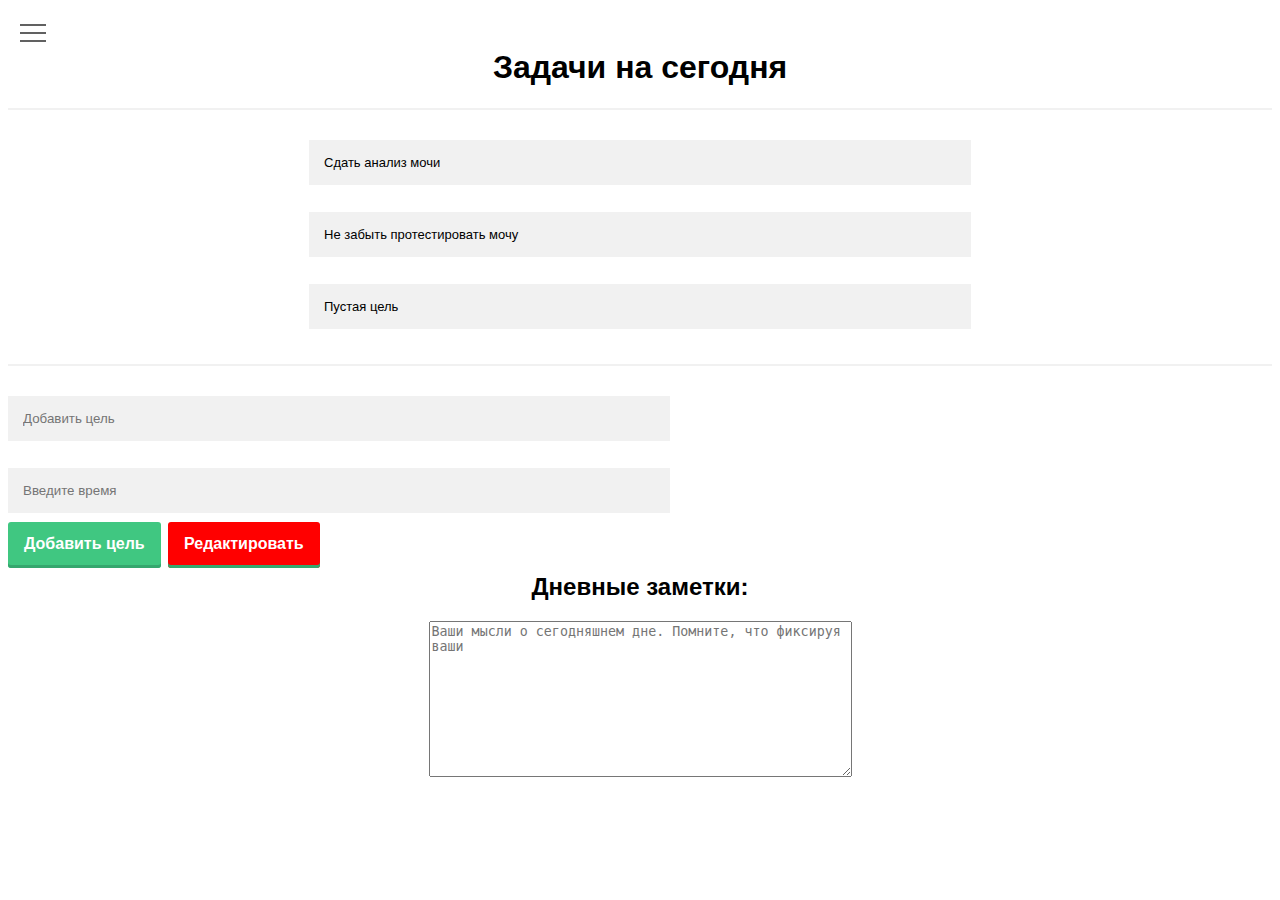
==== day.html @ 901cf3e3 "First upload" ====
<!DOCTYPE html>
<html>
	<head>
		<meta http-equiv="Content-Type" content="text/html; charset=utf-8">
        <link href="style.css" rel="stylesheet">
        <title>Планы на месяц</title>
	</head>
	<body>
        <div class="hamburger-menu">
            <input id="menu__toggle" type="checkbox" />
            <label class="menu__btn" for="menu__toggle">
              <span></span>
            </label>
            <ul class="menu__box">
              <li><a class="menu__item" href="index.php">Планы на год</a></li>
              <li><a class="menu__item" href="page.php">Планы на месяц</a></li>
              <li><a class="menu__item" href="hhtp:">Планы на неделю</a></li>
              <li><a class="menu__item" href="community.php">Планы на день</a></li>
              <li><a class="menu__item" href="tarif.html">Настройки и поддержка </a></li>
            </ul>
         </div>
         <h1 class="text">Задачи на сегодня</h1>
        <hr>
         <ul class="flex-container">
            <li class="half">Сдать анализ мочи</li>
            <li class="half">Не забыть протестировать мочу</li>
            <li class="half">Пустая цель</li>
        </ul>
         <input type="checkbox" name="t1" id="t1"/>
             <label for="t1"></label>
        <hr>
        <form>
            <input type="task" placeholder="Добавить цель" name="email" required>
						<input type="task" placeholder="Введите время" name="email" required>
        </form>
        <div class="block"><a href="registration.html" class="button7">Добавить цель</a></div>
        <div class="block right"><a href="add_target.php" class="button8">Редактировать</a></div>
         <h2 class="text">Дневные заметки:</h2>
         <form class="text">
             <textarea name="message" cols="50" rows="10" placeholder="Ваши мысли о сегодняшнем дне. Помните, что фиксируя ваши"></textarea>
         </form>
    </body>
</html>
---- style.css ----
body{
    font-family: sans-serif;
}
.text{
    text-align: center;
}
.block{
    display:block;
    margin-left: auto;
    margin-right: auto;
}
.button7 {
  text-align: center;
  font-weight: 700;
  color: white;
  text-decoration: none;
  padding: .8em 1em calc(.8em + 3px);
  border-radius: 3px;
  background: rgb(64,199,129);
  box-shadow: 0 -3px rgb(53,167,110) inset;
  transition: 0.2s;
}
.button7:hover { background: rgb(53, 167, 110); }
.button7:active {
  background: rgb(33,147,90);
  box-shadow: 0 3px rgb(33,147,90) inset;
}
.button8 {
  text-align: center;
  font-weight: 700;
  color: white;
  text-decoration: none;
  padding: .8em 1em calc(.8em + 3px);
  border-radius: 3px;
  background: red;
  box-shadow: 0 -3px rgb(53,167,110) inset;
  transition: 0.2s;
}
a.button8:hover { background: rgb(53, 167, 110); }
a.button8:active {
  background: crimson;
  box-shadow: 0 3px rgb(33,147,90) inset;
}
/* Registration */
.container {
  padding: 16px;
}

/* Full-width input fields */
input[type=text], input[type=password] {
  width: 100%;
  padding: 15px;
  margin: 5px 0 22px 0;
  display: inline-block;
  border: none;
  background: #f1f1f1;
}

input[type=text]:focus, input[type=password]:focus {
  background-color: #ddd;
  outline: none;
}

/* Overwrite default styles of hr */
hr {
  border: 1px solid #f1f1f1;
  margin-bottom: 25px;
}

/* Set a style for the submit/register button */
.registerbtn {
  background-color: #4CAF50;
  color: white;
  padding: 16px 20px;
  margin: 8px 0;
  border: none;
  cursor: pointer;
  width: 100%;
  opacity: 0.9;
}

.registerbtn:hover {
  opacity:1;
}

/* Add a blue text color to links */
a {
  color: dodgerblue;
}

/* Set a grey background color and center the text of the "sign in" section */
.signin {
  background-color: #f1f1f1;
  text-align: center;
}
.right{
    margin-left: 160px;
    margin-top: -18px;
}
#menu__toggle {
  opacity: 0;
}
/* стилизуем кнопку */
.menu__btn {
  display: flex; /* используем flex для центрирования содержимого */
  align-items: center;  /* центрируем содержимое кнопки */
  position: fixed;
  top: 20px;
  left: 20px;
  width: 26px;
  height: 26px;
  cursor: pointer;
  z-index: 1;
}
/* добавляем "гамбургер" */
.menu__btn > span,
.menu__btn > span::before,
.menu__btn > span::after {
  display: block;
  position: absolute;
  width: 100%;
  height: 2px;
  background-color: #616161;
}
.menu__btn > span::before {
  content: '';
  top: -8px;
}
.menu__btn > span::after {
  content: '';
  top: 8px;
}
/* контейнер меню */
.menu__box {
  display: block;
  position: fixed;
  visibility: hidden;
  top: 0;
  left: -100%;
  width: 300px;
  height: 100%;
  margin: 0;
  padding: 80px 0;
  list-style: none;
  text-align: center;
  background-color: white;
  box-shadow: 1px 0px 6px rgba(0, 0, 0, .2);
}
#menu__toggle:checked ~ .menu__btn > span {
  transform: rotate(45deg);
}
#menu__toggle:checked ~ .menu__btn > span::before {
  top: 0;
  transform: rotate(0);
}
#menu__toggle:checked ~ .menu__btn > span::after {
  top: 0;
  transform: rotate(90deg);
}
#menu__toggle:checked ~ .menu__box {
  visibility: visible;
  left: 0;
}
/* элементы меню */
.menu__item {
  display: block;
  padding: 12px 24px;
  color: #333;
  font-family: 'Roboto', sans-serif;
  font-size: 20px;
  font-weight: 600;
  text-decoration: none;
}
.menu__item:hover {
  background-color: #CFD8DC;
}
.flex-container{
    display: flex;
    flex-flow: row wrap;
    justify-content: space-around;
    font-size: 13px;
    padding: 0;
    list-style: none;
}
.flex-item{
   width: 100%;
  padding: 15px;
  margin: 5px 0 22px 0;
  display: inline-block;
  border: none;
  background: #f1f1f1;
}
.grid{
    margin-top: 50px;
    display: grid;
    max-width: 1050px;
    grid-template-columns: repeat(6, 150px);
    grid-template-rows: repeat(6, 150px);
}
.grid-item{
    border: 1px solid black;
}
.grid-item:hover{
    background-color: gold;
    align-content: center;
}
.active-day{
    border: 6px solid gold;
}
.align-grid{
    display: grid;
    align-items: center;
}
[id^=c]{
    display: none;
}
[id^=c] + label{
    display: block;
    width: 100%;
    height: 85%;
    text-align: center;
    position: relative;
}
[id^=c] + label:before{
    content: '';
    position: absolute; top: 0; left: 0;
    width: 100%;
    height: 100%;
    background: green;
    -webkit-clip-path: polygon(45% 64%, 84% 14%, 100% 28%, 47% 100%, 0 49%, 15% 32%);
clip-path: polygon(45% 64%, 84% 14%, 100% 28%, 47% 100%, 0 49%, 15% 32%);
    -webkit-transform: scale(0);
    transform: scale(0);
    -webkit-transition: transform .3s;
    transition: transform .3s;
}
[id^=c]:checked + label:before{
    -webkit-transform: scale(1);
    transform: scale(1);
}

.half{
  width: 50%;
  padding: 15px;
  margin: 5px 0 22px 0;
  display: inline-block;
  border: none;
  background: #f1f1f1;
}
.half:hover{
  text-decoration: line-through;
  color: green;
    cursor:pointer;
}
[id^=t]{
    display: none;
}
[id^=t] + label{
    display: block;
    width: 100%;
    height: 85%;
    text-align: center;
    position: relative;
}
[id^=t] + label:before{
    content: '';
    position: absolute; top: 0; left: 0;
    width: 100%;
    height: 100%;
    background: green;
    -webkit-clip-path: polygon(45% 64%, 84% 14%, 100% 28%, 47% 100%, 0 49%, 15% 32%);
clip-path: polygon(45% 64%, 84% 14%, 100% 28%, 47% 100%, 0 49%, 15% 32%);
    -webkit-transform: scale(0);
    transform: scale(0);
    -webkit-transition: transform .3s;
    transition: transform .3s;
}
[id^=t]:checked + label:before{
    -webkit-transform: scale(1);
    transform: scale(1);
}
input[type=task] {
  width: 50%;
  margin-left: auto;
  padding: 15px;
  margin: 5px 0 22px 0;
  display: inline-block;
  border: none;
  background: #f1f1f1;
}
.center-task{
    display: grid;
}
.card{
    display:block;
    background-color: goldenrod;
    width: 30%;
    margin-left: auto;
    margin-right: auto;

}
.Iam {
  padding: 2em 5em;
  font: normal 40px/50px Montserrat, sans-serif;
  color: #999;
}
.Iam p {
  height: 50px;
  float: left;
  margin-right: 0.3em;
}
.Iam b {
  float: left;
  overflow: hidden;
  position: relative;
  height: 50px;
  top: 40px;
}
.Iam .innerIam {
  display: inline-block;
  color: #e74c3c;
  position: relative;
  white-space: nowrap;
  top: 0;
  left: 0;


/*animation*/
-webkit-animation:move 5s;
   -moz-animation:move 5s;
    -ms-animation:move 5s;
     -o-animation:move 5s;
        animation:move 5s;
/*animation-iteration-count*/
-webkit-animation-iteration-count:infinite;
   -moz-animation-iteration-count:infinite;
    -ms-animation-iteration-count:infinite;
     -o-animation-iteration-count:infinite;
        animation-iteration-count:infinite;
/*animation-delay*/
-webkit-animation-delay:1s;
   -moz-animation-delay:1s;
    -ms-animation-delay:1s;
     -o-animation-delay:1s;
        animation-delay:1s;
}
@keyframes move{
0%  { top: 0px; }
20% { top: -50px; }
40% { top: -100px; }
60% { top: -150px; }
80% { top: -200px; }
}

@-webkit-keyframes move {
    0%  { top: 0px; }
    20% { top: -50px; }
    40% { top: -100px; }
    60% { top: -150px; }
    80% { top: -200px; }
}
@-moz-keyframes move {
    0%  { top: 0px; }
    20% { top: -50px; }
    40% { top: -100px; }
    60% { top: -150px; }
    80% { top: -200px; }
}
@-o-keyframes move {
    0%  { top: 0px; }
    20% { top: -50px; }
    40% { top: -100px; }
    60% { top: -150px; }
    80% { top: -200px; }
}
@keyframes move {
    0%  { top: 0px; }
    20% { top: -50px; }
    40% { top: -100px; }
    60% { top: -150px; }
    80% { top: -200px; }
}
.align-grid{
    display: grid;
    align-items: center;
}
.grid-year{
    margin-top: 50px;
    display: grid;
    max-width: 1050px;
    grid-template-columns: repeat(6, 220px);
    grid-template-rows: repeat(6, 220px);
}
.grid-item{
    border: 1px solid black;
}
.grid-item:hover{
    background-color: gold;
    align-content: center;
}
.plus{

}
.plus:hover {
  margin-left: 199px;
  position:relative;
  border: 1px dotted white;
  width: 3px;
  height: 3px;
  background-color: black;
  box-sizing: border-box;
  transform: scale(11);
}
.active-day{
    border: 6px solid gold;
}
.edit:hover{
  background-color: rgb(53, 167, 110);
}
.arrow-2 {
	cursor: pointer;
	height: 80px;
	width: 60px;
	position: relative;
	margin: 20px;
}
.arrow-2-top,
.arrow-2-bottom {
	background: #337AB7;
	height: 10px;
	left: -30px;
	position: absolute;
	top: 60px;
	width: 50px;
}
.arrow-2-top {
	top: 64px;
}
.arrow-2-top {
	transform: rotate(45deg);
	transform-origin: bottom right;
}
.arrow-3-top {
	transform: rotate(-45deg);
	transform-origin: bottom right;
}
.arrow-3-bottom {
	transform: rotate(45deg);
	transform-origin: top right;
}
.arrow-2-bottom {
	transform: rotate(-45deg);
	transform-origin: top right;
}
.arrow-2-top::after,
.arrow-2-bottom::after {
	background: #000;
	content: '';
	height: 100%;
	position: absolute;
	top: 0;
	transition: all 0.15s;
}
.arrow-2-top::after {
	left: 100%;
	right: 0;
	transition-delay: 0s;
}
.arrow-2-bottom::after {
	left: 0;
	right: 100%;
	transition-delay: 0.15s;
}
.arrow-2:hover .arrow-2-top::after {
	left: 0;
	transition-delay: 0.15s;
}
.arrow-2:hover .arrow-2-bottom::after {
	right: 0;
	transition-delay: 0s;
}
.month_grid{
  display: grid;
  grid-template-columns: 100px 100px 100px;
  grid-template-rows: 30px;
  background-color: gold;
  text-align: center;
  align-items: center;
  grid-gap: 2px;
}
.month-grid-item{
}
.cntr{
  grid-column: 2/3;
}
.lft{
  grid-column: 1/1;
}
.rght{
  grid-column: 3/3;
}
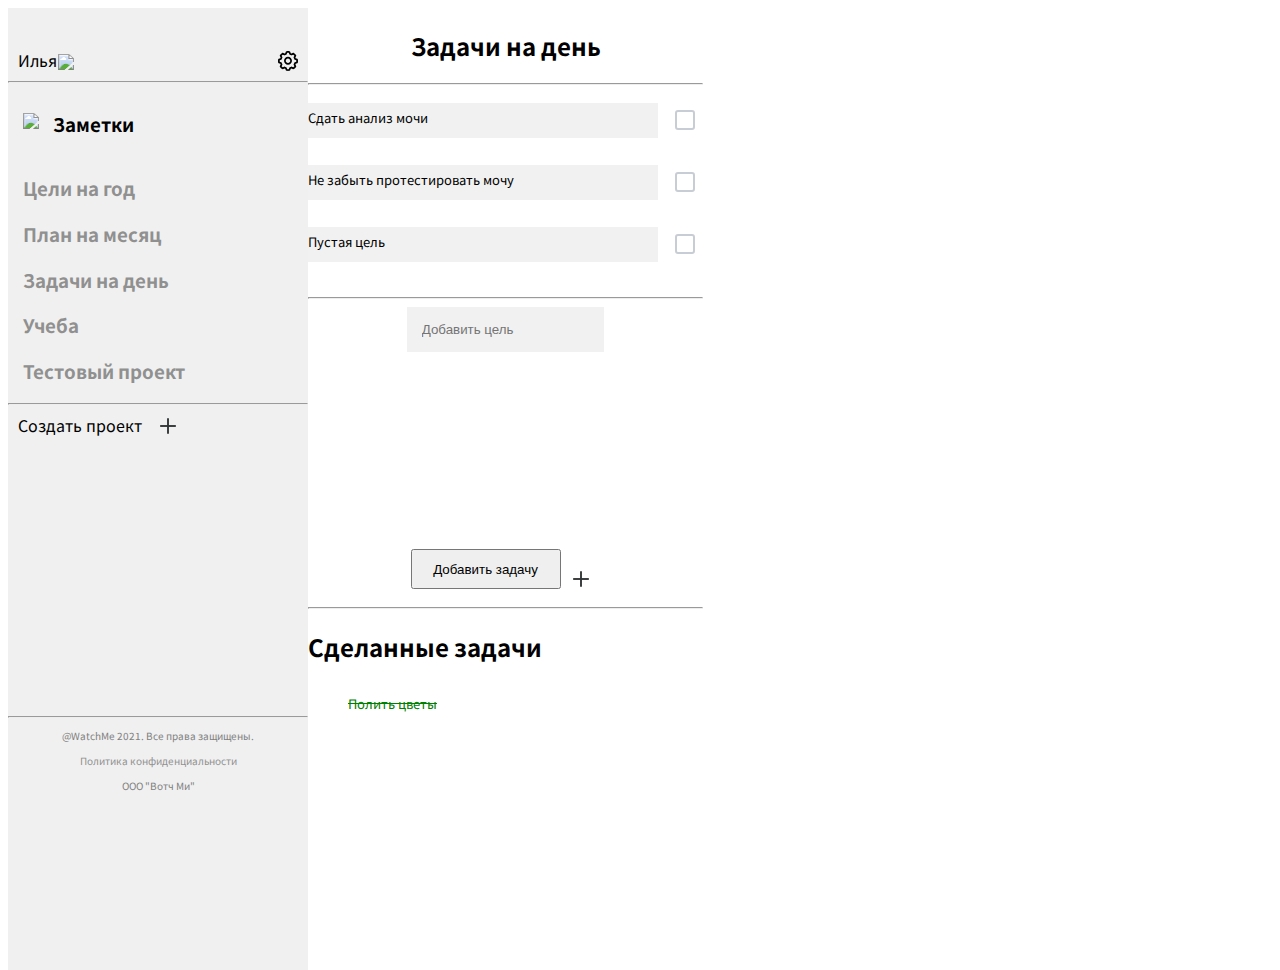
==== commit 949934f7: "Add files via upload" ====
--- a/day.html
+++ b/day.html
@@ -3,41 +3,108 @@
 	<head>
 		<meta http-equiv="Content-Type" content="text/html; charset=utf-8">
         <link href="style.css" rel="stylesheet">
-        <title>Планы на месяц</title>
+        <link rel="stylesheet" href="https://cdnjs.cloudflare.com/ajax/libs/font-awesome/4.7.0/css/font-awesome.min.css">
+        <title>Watch Me</title>
 	</head>
 	<body>
-        <div class="hamburger-menu">
-            <input id="menu__toggle" type="checkbox" />
-            <label class="menu__btn" for="menu__toggle">
-              <span></span>
-            </label>
-            <ul class="menu__box">
-              <li><a class="menu__item" href="index.php">Планы на год</a></li>
-              <li><a class="menu__item" href="page.php">Планы на месяц</a></li>
-              <li><a class="menu__item" href="hhtp:">Планы на неделю</a></li>
-              <li><a class="menu__item" href="community.php">Планы на день</a></li>
-              <li><a class="menu__item" href="tarif.html">Настройки и поддержка </a></li>
-            </ul>
-         </div>
-         <h1 class="text">Задачи на сегодня</h1>
-        <hr>
-         <ul class="flex-container">
-            <li class="half">Сдать анализ мочи</li>
-            <li class="half">Не забыть протестировать мочу</li>
-            <li class="half">Пустая цель</li>
-        </ul>
-         <input type="checkbox" name="t1" id="t1"/>
-             <label for="t1"></label>
-        <hr>
-        <form>
-            <input type="task" placeholder="Добавить цель" name="email" required>
-						<input type="task" placeholder="Введите время" name="email" required>
-        </form>
-        <div class="block"><a href="registration.html" class="button7">Добавить цель</a></div>
-        <div class="block right"><a href="add_target.php" class="button8">Редактировать</a></div>
-         <h2 class="text">Дневные заметки:</h2>
-         <form class="text">
-             <textarea name="message" cols="50" rows="10" placeholder="Ваши мысли о сегодняшнем дне. Помните, что фиксируя ваши"></textarea>
-         </form>
+         <div class="main-grid"> 
+             <div class="main-grid"> 
+            <div class="menu-container">
+                <div class="my-account">
+                    <div class="my-account-element">Илья</div>
+                    <div class="my-account-element up"><a><img src="svg/exit.svg"></a></div>
+                    <div></div>
+                    <div class="my-account-element up"><a href="setting.html"><img src="svg/settings.svg"></a></div>
+                </div>
+                <hr>
+                <div class="notes-grid">
+                    <img style="padding-top: 22px;" src="svg/pencil.svg">
+                    <h3 class="pointer-notes">Заметки</h3>
+                </div>
+                <h3 class="pointer"><a href="year.html">Цели на год</a></h3>
+                <h3 class="pointer"><a href="month.html">План на месяц</a></h3>
+                <h3 class="pointer"><a href="day.html">Задачи на день</a></h3>
+                <h3 class="pointer"><a href="test_project.html">Учеба</a></h3>
+                <h3 class="pointer"><a href="test_project.html">Тестовый проект</a></h3>
+                <hr>
+                <div class="menu-button">
+                     <div>Создать проект</div>
+                     <div><img class="width20 up" src="svg/plus.svg"></div>
+                </div>    
+                <div class="rules">
+                     <hr>
+                     <p>@WatchMe 2021. Все права защищены.</p>
+                     <p><a href="politics.html">Политика конфиденциальности</a></p>
+                     <p>ООО "Вотч Ми"</p>
+                </div>
+             </div>
+             <div>
+                <h2 style="text-align: center;">Задачи на день</h2>
+                <hr>
+                <div container="align-content">
+                        <ul class="flex-container">
+                            <li class="half">Сдать анализ мочи</li>
+                            <div class="checkbox-first">
+                                    <label for="checkbox-one" class="checkbox-first__label">
+                                        <input id="checkbox-one" type="checkbox" class="checkbox-first__input">
+                                        <div class="checkbox">
+                                            <svg width="20px" height="20px" viewBox="0 0 20 20">
+                                                <path d="M3,1 L17,1 L17,1 C18.1045695,1 19,1.8954305 19,3 L19,17 L19,17 C19,18.1045695 18.1045695,19 17,19 L3,19 L3,19 C1.8954305,19 1,18.1045695 1,17 L1,3 L1,3 C1,1.8954305 1.8954305,1 3,1 Z"></path>
+                                                <polyline points="4 11 8 15 16 6"></polyline>
+                                            </svg>
+                                        </div>
+                                    </label>
+                            </div>
+
+                            <li class="half">Не забыть протестировать мочу</li>
+                            <div class="checkbox-first">
+                                    <label for="checkbox-two" class="checkbox-first__label">
+                                        <input id="checkbox-two" type="checkbox" class="checkbox-first__input">
+                                        <div class="checkbox">
+                                            <svg width="20px" height="20px" viewBox="0 0 20 20">
+                                                <path d="M3,1 L17,1 L17,1 C18.1045695,1 19,1.8954305 19,3 L19,17 L19,17 C19,18.1045695 18.1045695,19 17,19 L3,19 L3,19 C1.8954305,19 1,18.1045695 1,17 L1,3 L1,3 C1,1.8954305 1.8954305,1 3,1 Z"></path>
+                                                <polyline points="4 11 8 15 16 6"></polyline>
+                                            </svg>
+                                        </div>
+                                    </label>
+                            </div>
+                            <li class="half">Пустая цель</li>
+                            <div class="checkbox-first">
+                                    <label for="checkbox-one" class="checkbox-first__label">
+                                        <input id="checkbox-one" type="checkbox" class="checkbox-first__input">
+                                        <div class="checkbox">
+                                            <svg width="20px" height="20px" viewBox="0 0 20 20">
+                                                <path d="M3,1 L17,1 L17,1 C18.1045695,1 19,1.8954305 19,3 L19,17 L19,17 C19,18.1045695 18.1045695,19 17,19 L3,19 L3,19 C1.8954305,19 1,18.1045695 1,17 L1,3 L1,3 C1,1.8954305 1.8954305,1 3,1 Z"></path>
+                                                <polyline points="4 11 8 15 16 6"></polyline>
+                                            </svg>
+                                        </div>
+                                    </label>
+                            </div>
+                         </ul>
+                 </div>
+                 
+                <hr>
+                <form>
+                    <input type="task" placeholder="Добавить цель" name="task" required>
+                     <div class="month-button">
+                        <div class="first-point">
+                        <button>
+                             Добавить задачу
+                        </button>
+                        </div>   
+                        <div class="second-point">
+                            <img class="up20" src="svg/plus.svg">
+                        </div>
+                    </div>
+                </form>
+                 <hr>
+                 <h2>Сделанные задачи</h2>
+                 <ul class="done-container">
+                    <li class="done-task">Полить цветы</li>
+                 </ul>
+             </div>
+                 
+            </div>
+        </div>
     </body>
-</html>
+</html>--- a/style.css
+++ b/style.css
@@ -1,183 +1,171 @@
+@import url('https://fonts.googleapis.com/css2?family=Noto+Sans+TC&display=swap');
 body{
-    font-family: sans-serif;
-}
-.text{
-    text-align: center;
-}
-.block{
-    display:block;
+    font-family: 'Noto Sans TC', sans-serif;
+}
+.main-grid{
+    display: grid;
+    margin: 0;
+    padding: 0;
+    grid-template-columns: 300px auto;
+    grid-template-rows: 110%;
+}
+.menu-container{
+    background-color: #F0F0F0;
+    margin: 0px;
+    padding-top: 30px;
+    text-align: left;
+}
+.pointer{
+    padding-left: 15px;
+}
+.pointer:hover{
+    padding-left: 25px;
+}
+.pointer-notes{
+    padding-left: 10px;
+}
+.my-account{
+    display: grid;
+    padding: 10px;
+    grid-template-columns: 40px 10px 210px 50px;
+    grid-template-rows: 15px;
+}
+.my-account:hover{
+    font-weight: bold;
+}
+.up{
+    margin-top: 3px;
+}
+.upper{
+    margin-top: 15px;
+}
+.month-button{
+    display: block;
     margin-left: auto;
     margin-right: auto;
-}
-.button7 {
-  text-align: center;
-  font-weight: 700;
-  color: white;
-  text-decoration: none;
-  padding: .8em 1em calc(.8em + 3px);
-  border-radius: 3px;
-  background: rgb(64,199,129);
-  box-shadow: 0 -3px rgb(53,167,110) inset;
-  transition: 0.2s;
-}
-.button7:hover { background: rgb(53, 167, 110); }
-.button7:active {
-  background: rgb(33,147,90);
-  box-shadow: 0 3px rgb(33,147,90) inset;
-}
-.button8 {
-  text-align: center;
-  font-weight: 700;
-  color: white;
-  text-decoration: none;
-  padding: .8em 1em calc(.8em + 3px);
-  border-radius: 3px;
-  background: red;
-  box-shadow: 0 -3px rgb(53,167,110) inset;
-  transition: 0.2s;
-}
-a.button8:hover { background: rgb(53, 167, 110); }
-a.button8:active {
-  background: crimson;
-  box-shadow: 0 3px rgb(33,147,90) inset;
-}
-/* Registration */
-.container {
-  padding: 16px;
+    margin-top: 50%;
+    width: 190px;
+    display: grid;
+    grid-template-columns: 160px 20px;
+    grid-template-rows: 50px;
+}
+.up20{
+    padding-top: 20px;
+    width: 20px;
+}
+.first-point{
+    grid-column: 1 / 1;
+}
+.second-point{
+    grid-column: 2 / 2;
+}
+.up:hover{
+    cursor:pointer;
+}
+.my-account-element{
+    width: 20px;
+    height: 10px;
+}
+.grid-logout{
+    width: 120px;
+    display: grid;
+    grid-template-columns: 90px 30px;
+    grid-template-rows: 30px 30px;
+    grid-gap: 5px;
+}
+.menu-button{
+    padding-left: 10px;
+    display: grid;
+    grid-template-columns: 140px 10px;
+    grid-template-rows: 28px;
+}
+.menu-button:hover{
+    font-weight: bold;
+    cursor: pointer;
+    padding-left: 20px;
+}
+.notes-grid{
+    display: grid;
+    grid-template-columns: 20px 40px;
+    padding-left: 15px;
+}
+.notes-grid:hover{
+    padding-left: 25px;
+    cursor: pointer;
+}
+.width20{
+    width: 20px;
+}
+.tasks-container{
+    text-align: center;
+    padding-top: 100px;
 }
 
-/* Full-width input fields */
-input[type=text], input[type=password] {
-  width: 100%;
-  padding: 15px;
-  margin: 5px 0 22px 0;
-  display: inline-block;
-  border: none;
-  background: #f1f1f1;
+.container-targets{
+    padding-left: 10px;
+}
+.year-target{
+    font-size: 25px;
+}
+a{
+    width: 100%;
+    text-decoration: none;
+    color: #909090;
+}
+a:hover{
+    color: black;
+}
+.month-days{
+    display: flex;
+    text-decoration: none;
+    list-style: none;
+    padding: 20px;
+    margin 10px;
+    flex-flow: row wrap;
+    justify-content: space-between;
+    text-align: center;
+}
+.month-days button{
+    width: 190px;
+    border-radius: 10px;
+    font-size: 15px;
+    margin-top: 10px;
+}
+.month-days button:hover{
+    cursor: pointer;
+    box-shadow: 0 4px 8px 0 rgb(0, 0, 0);
 }
 
-input[type=text]:focus, input[type=password]:focus {
-  background-color: #ddd;
-  outline: none;
-}
-
-/* Overwrite default styles of hr */
-hr {
-  border: 1px solid #f1f1f1;
-  margin-bottom: 25px;
-}
-
-/* Set a style for the submit/register button */
-.registerbtn {
-  background-color: #4CAF50;
-  color: white;
-  padding: 16px 20px;
-  margin: 8px 0;
-  border: none;
-  cursor: pointer;
-  width: 100%;
-  opacity: 0.9;
-}
-
-.registerbtn:hover {
-  opacity:1;
-}
-
-/* Add a blue text color to links */
-a {
-  color: dodgerblue;
-}
-
-/* Set a grey background color and center the text of the "sign in" section */
-.signin {
-  background-color: #f1f1f1;
-  text-align: center;
-}
-.right{
-    margin-left: 160px;
-    margin-top: -18px;
-}
-#menu__toggle {
-  opacity: 0;
-}
-/* стилизуем кнопку */
-.menu__btn {
-  display: flex; /* используем flex для центрирования содержимого */
-  align-items: center;  /* центрируем содержимое кнопки */
-  position: fixed;
-  top: 20px;
-  left: 20px;
-  width: 26px;
-  height: 26px;
-  cursor: pointer;
-  z-index: 1;
-}
-/* добавляем "гамбургер" */
-.menu__btn > span,
-.menu__btn > span::before,
-.menu__btn > span::after {
-  display: block;
-  position: absolute;
-  width: 100%;
-  height: 2px;
-  background-color: #616161;
-}
-.menu__btn > span::before {
-  content: '';
-  top: -8px;
-}
-.menu__btn > span::after {
-  content: '';
-  top: 8px;
-}
-/* контейнер меню */
-.menu__box {
-  display: block;
-  position: fixed;
-  visibility: hidden;
-  top: 0;
-  left: -100%;
-  width: 300px;
-  height: 100%;
-  margin: 0;
-  padding: 80px 0;
-  list-style: none;
-  text-align: center;
-  background-color: white;
-  box-shadow: 1px 0px 6px rgba(0, 0, 0, .2);
-}
-#menu__toggle:checked ~ .menu__btn > span {
-  transform: rotate(45deg);
-}
-#menu__toggle:checked ~ .menu__btn > span::before {
-  top: 0;
-  transform: rotate(0);
-}
-#menu__toggle:checked ~ .menu__btn > span::after {
-  top: 0;
-  transform: rotate(90deg);
-}
-#menu__toggle:checked ~ .menu__box {
-  visibility: visible;
-  left: 0;
-}
-/* элементы меню */
-.menu__item {
-  display: block;
-  padding: 12px 24px;
-  color: #333;
-  font-family: 'Roboto', sans-serif;
-  font-size: 20px;
-  font-weight: 600;
-  text-decoration: none;
-}
-.menu__item:hover {
-  background-color: #CFD8DC;
+.day{
+    margin: 5px;
+    width: 200px;
+    height: 200px;
+    background-color: rgba(235, 235, 235, 1);
+    transition: 0.3s;
+    border-radius: 15px;
+}
+.day:hover{
+    box-shadow: 0 4px 8px 0 rgb(0, 0, 0);
+    cursor: pointer;
+}
+.text-days{
+    text-align: left;
+    padding-left: 10px;
+    font-weight: 700;
+}
+.day-tasks{
+    list-style: none;
+    text-decoration: none;
+    width: 50%;
+}
+.align-content{
+    margin-left: 25%;
 }
 .flex-container{
+    width: 395px;
     display: flex;
     flex-flow: row wrap;
-    justify-content: space-around;
+    justify-content: space-between;
     font-size: 13px;
     padding: 0;
     list-style: none;
@@ -190,58 +178,10 @@
   border: none;
   background: #f1f1f1;
 }
-.grid{
-    margin-top: 50px;
-    display: grid;
-    max-width: 1050px;
-    grid-template-columns: repeat(6, 150px);
-    grid-template-rows: repeat(6, 150px);
-}
-.grid-item{
-    border: 1px solid black;
-}
-.grid-item:hover{
-    background-color: gold;
-    align-content: center;
-}
-.active-day{
-    border: 6px solid gold;
-}
-.align-grid{
-    display: grid;
-    align-items: center;
-}
-[id^=c]{
-    display: none;
-}
-[id^=c] + label{
-    display: block;
-    width: 100%;
-    height: 85%;
-    text-align: center;
-    position: relative;
-}
-[id^=c] + label:before{
-    content: '';
-    position: absolute; top: 0; left: 0;
-    width: 100%;
-    height: 100%;
-    background: green;
-    -webkit-clip-path: polygon(45% 64%, 84% 14%, 100% 28%, 47% 100%, 0 49%, 15% 32%);
-clip-path: polygon(45% 64%, 84% 14%, 100% 28%, 47% 100%, 0 49%, 15% 32%);
-    -webkit-transform: scale(0);
-    transform: scale(0);
-    -webkit-transition: transform .3s;
-    transition: transform .3s;
-}
-[id^=c]:checked + label:before{
-    -webkit-transform: scale(1);
-    transform: scale(1);
-}
-
 .half{
-  width: 50%;
-  padding: 15px;
+  width: 350px;
+  height: 35px;
+  padding-top: 5px;
   margin: 5px 0 22px 0;
   display: inline-block;
   border: none;
@@ -252,250 +192,300 @@
   color: green;
     cursor:pointer;
 }
-[id^=t]{
-    display: none;
-}
-[id^=t] + label{
-    display: block;
-    width: 100%;
-    height: 85%;
-    text-align: center;
-    position: relative;
-}
-[id^=t] + label:before{
-    content: '';
-    position: absolute; top: 0; left: 0;
-    width: 100%;
-    height: 100%;
-    background: green;
-    -webkit-clip-path: polygon(45% 64%, 84% 14%, 100% 28%, 47% 100%, 0 49%, 15% 32%);
-clip-path: polygon(45% 64%, 84% 14%, 100% 28%, 47% 100%, 0 49%, 15% 32%);
-    -webkit-transform: scale(0);
-    transform: scale(0);
-    -webkit-transition: transform .3s;
-    transition: transform .3s;
-}
-[id^=t]:checked + label:before{
-    -webkit-transform: scale(1);
-    transform: scale(1);
-}
-input[type=task] {
-  width: 50%;
-  margin-left: auto;
-  padding: 15px;
+.done-container{
+    width: 395px;
+    display: flex;
+    flex-flow: row wrap;
+    justify-content: space-between;
+    font-size: 13px;
+    list-style: url("svg/done.svg");
+}
+.done-task{
+  width: 350px;
+  height: 35px;
+  padding-top: 5px;
   margin: 5px 0 22px 0;
   display: inline-block;
   border: none;
+  text-decoration: line-through;
+  color: green;
+}
+input[type=task] {
+  width: 50%;
+  padding: 15px;
+  margin: 5px 0 22px 0;
+  display: block;
+  margin-left: auto;
+  margin-right: auto;
+  border: none;
   background: #f1f1f1;
 }
-.center-task{
-    display: grid;
-}
-.card{
-    display:block;
-    background-color: goldenrod;
-    width: 30%;
+
+.btn {
+    height: 45px;
+    background-color: DodgerBlue; /* Blue background */
+    border: none; /* Remove borders */
+    color: white; /* White text */
+    padding: 12px 16px; /* Some padding */
+    font-size: 16px; /* Set a font size */
+    cursor: pointer; /* Mouse pointer on hover */
+}
+.green{
+   background: rgba(45, 181, 66, 1); 
+}
+.green: hover{
+   box-shadow: 10px solid black;
+}
+/* Darker background on mouse-over */
+.btn:hover {
+    background-color: orangered;
+}
+.settings{
+    color: #CDCDCD;
+}
+.add-button{
+    width: 80%;
+    height: 20px;
+}
+.submit-button{
+    font-size: 15px;
+}
+.submit-button:hover{
+    font-weight: bold;
+    cursor: pointer;
+}
+.align{
+    text-align: center;
+}
+.tarif{
+    display: grid; 
+    margin: 20px;
+    grid-template-columns: 35% 35%;
+    text-align: center;
+    grid-gap: 20%;
+    
+}
+.grid-element-tarif{
+    border: 2px solid black;
+    border-radius: 5px;
+    height: 200px;
+}
+.tarif-done{
+    display: grid;
+    grid-template-columns: 190px 20px;
+    grid-template-rows: 20px;
+}
+.year-goals{
+    display: flex;
+    flex-flow: row wrap;
+    justify-content: space-between;
+    font-size: 13px;
+    padding: 0;
+    list-style:url("svg/003-darts.svg");
+    padding-left: 20px;
+}
+.year-goal{
+    padding-left: 20px;
+    margin: 10px;
+    width: 70%;
+    height: 30px;
+    font-size: 20px;
+}
+.flex-support{
+    display: grid;
+    grid-template-columns: 200px;
+}
+* {
+  box-sizing: border-box;
+}
+
+.all-months{
+    display: grid;
+    width: 90%;
+    grid-template-columns: 100px 100px 100px 100px 100px 100px;
+    grid-template-rows: 50px 50px;
+    grid-gap: 10px;
+}
+.all-months-element{
+    background-color: rgba(235, 235, 235, 1);
+    text-align: center;
+    vertical-align:bottom;
+    border-radius: 15px;
+    padding-top: 10px;
+}
+.all-months-element:hover{
+    background-color: rgba(245, 235, 235, 1);
+    box-shadow: 0 4px 8px 0 rgb(0, 0, 0);
+    cursor: pointer;
+    
+}
+.active{
+    background-color: rgb(0, 0, 0);
+    color: white;
+    cursor: pointer;
+}
+.main-tasks-container{
+    width: 410px;
+    display: flex;
+    flex-flow: row wrap;
+    justify-content: space-between;
+    font-size: 13px;
+    padding: 0;
+    list-style: none;
+    padding-left: 40px;
+}
+.task-element{
+    font-size: 20px;
+}
+input[type="checkbox"] {
+    display:none;
+}
+input[type="checkbox"] + label span {
+    display:inline-block;
+    width:21px;
+    height:21px;
+    margin:-1px 4px 0 0;
+    vertical-align:middle;
+    border: 2px  solid black;
+    cursor:pointer;
+}
+input[type="checkbox"]:checked + label span {
+    border: none;
+    background: url("svg/003-darts.svg") no-repeat;
+    
+}
+input[type="checkbox"]:checked span{
+    text-decoration: line-through;
+    text-decoration-color: green;
+}
+button{
+    width: 150px;
+    height:40px;
+}
+.button-add-people{
+    display: grid;
+    grid-template-columns: 100px 25px;
+    border-radius: 10px;
+    background-color: white;
+}
+.button-add-people:hover{
+    box-shadow: 0 4px 8px 0 rgb(0, 0, 0);
+    cursor: pointer;
+}
+.left{
+    width: 25px;
+}
+.delete:hover{
+    background-color: #f23333;
+    color: white;
+}
+.rules{
+    padding-top: 90%;
+    color: grey;
+    font-size: 10px;
+    text-align: center;
+}
+a:hover{
+    cursor: pointer;
+}
+/* Expitement */
+        * {
+		    box-sizing: border-box;
+		}
+		.checkbox-first__label{
+			cursor: pointer;
+			user-select: none;
+		}
+		.checkbox-first__label input:checked + .checkbox {
+			border-color: #25b9d4;
+		}
+		.checkbox-first__label .checkbox svg {
+			position: absolute;
+			top: -2px;
+			left: -2px;
+		}
+		.checkbox-first__label input:checked + .checkbox svg path {
+			fill: #25b9d4;
+		}
+		.checkbox-first__label input:checked + .checkbox svg polyline {
+		    stroke-dashoffset: 0;
+		}
+		.checkbox-first__label:hover .checkbox svg path {
+			stroke-dashoffset: 0;
+		}
+		.checkbox-first__label .checkbox {
+			position: relative;
+            margin-top: 10px;
+			top: 2px;
+			float: left;
+			width: 20px;
+			height: 20px;
+			margin-right: 8px;
+			border-radius: 3px;
+			border: 2px solid #c8ccd4;
+		}
+		.checkbox-first__label .checkbox svg {
+			position: absolute;
+			top: -2px;
+			left: -2px;
+		}
+		.checkbox-first__label .checkbox svg path {
+			fill: none;
+			stroke: #25b9d4;
+			stroke-width: 2;
+			stroke-linecap: round;
+			stroke-linejoin: round;
+			stroke-dasharray: 71px;
+			stroke-dashoffset: 71px;
+			transition: all 0.6s ease;
+		}
+		.checkbox-first__label .checkbox svg polyline {
+			fill: none;
+			stroke: #fff;
+			stroke-width: 2;
+			stroke-linecap: round;
+			stroke-linejoin: round;
+			stroke-dasharray: 18px;
+			stroke-dashoffset: 18px;
+			transition: all 0.3s ease;
+		}
+		.checkbox-first__label > span {
+			pointer-events: none;
+			vertical-align: middle;
+		}
+		.checkbox {
+			position: relative;
+			top: 2px;
+			float: left;
+			width: 20px;
+			height: 20px;
+			margin-right: 8px;
+			border-radius: 3px;
+			border: 2px solid #c8ccd4;
+		}
+		.checkbox-first__input {
+			position: absolute;
+			width: 0;
+			height: 0;
+			opacity: 0;
+			z-index: -1;
+		}
+    .checkbox-first__label input:checked .half{
+        text-decoration: line-through;
+        color: green;
+        cursor:pointer;
+    } 
+.new-project-buttons{
+    display: grid;
+    grid-template-columns: 150px 150px 150px 150px;
+    grid-template-rows: 50px;
+}
+.new-project-button{
+    display: block;
     margin-left: auto;
     margin-right: auto;
-
-}
-.Iam {
-  padding: 2em 5em;
-  font: normal 40px/50px Montserrat, sans-serif;
-  color: #999;
-}
-.Iam p {
-  height: 50px;
-  float: left;
-  margin-right: 0.3em;
-}
-.Iam b {
-  float: left;
-  overflow: hidden;
-  position: relative;
-  height: 50px;
-  top: 40px;
-}
-.Iam .innerIam {
-  display: inline-block;
-  color: #e74c3c;
-  position: relative;
-  white-space: nowrap;
-  top: 0;
-  left: 0;
-
-
-/*animation*/
--webkit-animation:move 5s;
-   -moz-animation:move 5s;
-    -ms-animation:move 5s;
-     -o-animation:move 5s;
-        animation:move 5s;
-/*animation-iteration-count*/
--webkit-animation-iteration-count:infinite;
-   -moz-animation-iteration-count:infinite;
-    -ms-animation-iteration-count:infinite;
-     -o-animation-iteration-count:infinite;
-        animation-iteration-count:infinite;
-/*animation-delay*/
--webkit-animation-delay:1s;
-   -moz-animation-delay:1s;
-    -ms-animation-delay:1s;
-     -o-animation-delay:1s;
-        animation-delay:1s;
-}
-@keyframes move{
-0%  { top: 0px; }
-20% { top: -50px; }
-40% { top: -100px; }
-60% { top: -150px; }
-80% { top: -200px; }
-}
-
-@-webkit-keyframes move {
-    0%  { top: 0px; }
-    20% { top: -50px; }
-    40% { top: -100px; }
-    60% { top: -150px; }
-    80% { top: -200px; }
-}
-@-moz-keyframes move {
-    0%  { top: 0px; }
-    20% { top: -50px; }
-    40% { top: -100px; }
-    60% { top: -150px; }
-    80% { top: -200px; }
-}
-@-o-keyframes move {
-    0%  { top: 0px; }
-    20% { top: -50px; }
-    40% { top: -100px; }
-    60% { top: -150px; }
-    80% { top: -200px; }
-}
-@keyframes move {
-    0%  { top: 0px; }
-    20% { top: -50px; }
-    40% { top: -100px; }
-    60% { top: -150px; }
-    80% { top: -200px; }
-}
-.align-grid{
-    display: grid;
-    align-items: center;
-}
-.grid-year{
-    margin-top: 50px;
-    display: grid;
-    max-width: 1050px;
-    grid-template-columns: repeat(6, 220px);
-    grid-template-rows: repeat(6, 220px);
-}
-.grid-item{
-    border: 1px solid black;
-}
-.grid-item:hover{
-    background-color: gold;
-    align-content: center;
-}
-.plus{
-
-}
-.plus:hover {
-  margin-left: 199px;
-  position:relative;
-  border: 1px dotted white;
-  width: 3px;
-  height: 3px;
-  background-color: black;
-  box-sizing: border-box;
-  transform: scale(11);
-}
-.active-day{
-    border: 6px solid gold;
-}
-.edit:hover{
-  background-color: rgb(53, 167, 110);
-}
-.arrow-2 {
-	cursor: pointer;
-	height: 80px;
-	width: 60px;
-	position: relative;
-	margin: 20px;
-}
-.arrow-2-top,
-.arrow-2-bottom {
-	background: #337AB7;
-	height: 10px;
-	left: -30px;
-	position: absolute;
-	top: 60px;
-	width: 50px;
-}
-.arrow-2-top {
-	top: 64px;
-}
-.arrow-2-top {
-	transform: rotate(45deg);
-	transform-origin: bottom right;
-}
-.arrow-3-top {
-	transform: rotate(-45deg);
-	transform-origin: bottom right;
-}
-.arrow-3-bottom {
-	transform: rotate(45deg);
-	transform-origin: top right;
-}
-.arrow-2-bottom {
-	transform: rotate(-45deg);
-	transform-origin: top right;
-}
-.arrow-2-top::after,
-.arrow-2-bottom::after {
-	background: #000;
-	content: '';
-	height: 100%;
-	position: absolute;
-	top: 0;
-	transition: all 0.15s;
-}
-.arrow-2-top::after {
-	left: 100%;
-	right: 0;
-	transition-delay: 0s;
-}
-.arrow-2-bottom::after {
-	left: 0;
-	right: 100%;
-	transition-delay: 0.15s;
-}
-.arrow-2:hover .arrow-2-top::after {
-	left: 0;
-	transition-delay: 0.15s;
-}
-.arrow-2:hover .arrow-2-bottom::after {
-	right: 0;
-	transition-delay: 0s;
-}
-.month_grid{
-  display: grid;
-  grid-template-columns: 100px 100px 100px;
-  grid-template-rows: 30px;
-  background-color: gold;
-  text-align: center;
-  align-items: center;
-  grid-gap: 2px;
-}
-.month-grid-item{
-}
-.cntr{
-  grid-column: 2/3;
-}
-.lft{
-  grid-column: 1/1;
-}
-.rght{
-  grid-column: 3/3;
-}
+    width: 190px;
+    display: grid;
+    grid-template-columns: 160px 20px;
+    grid-template-rows: 50px;
+}